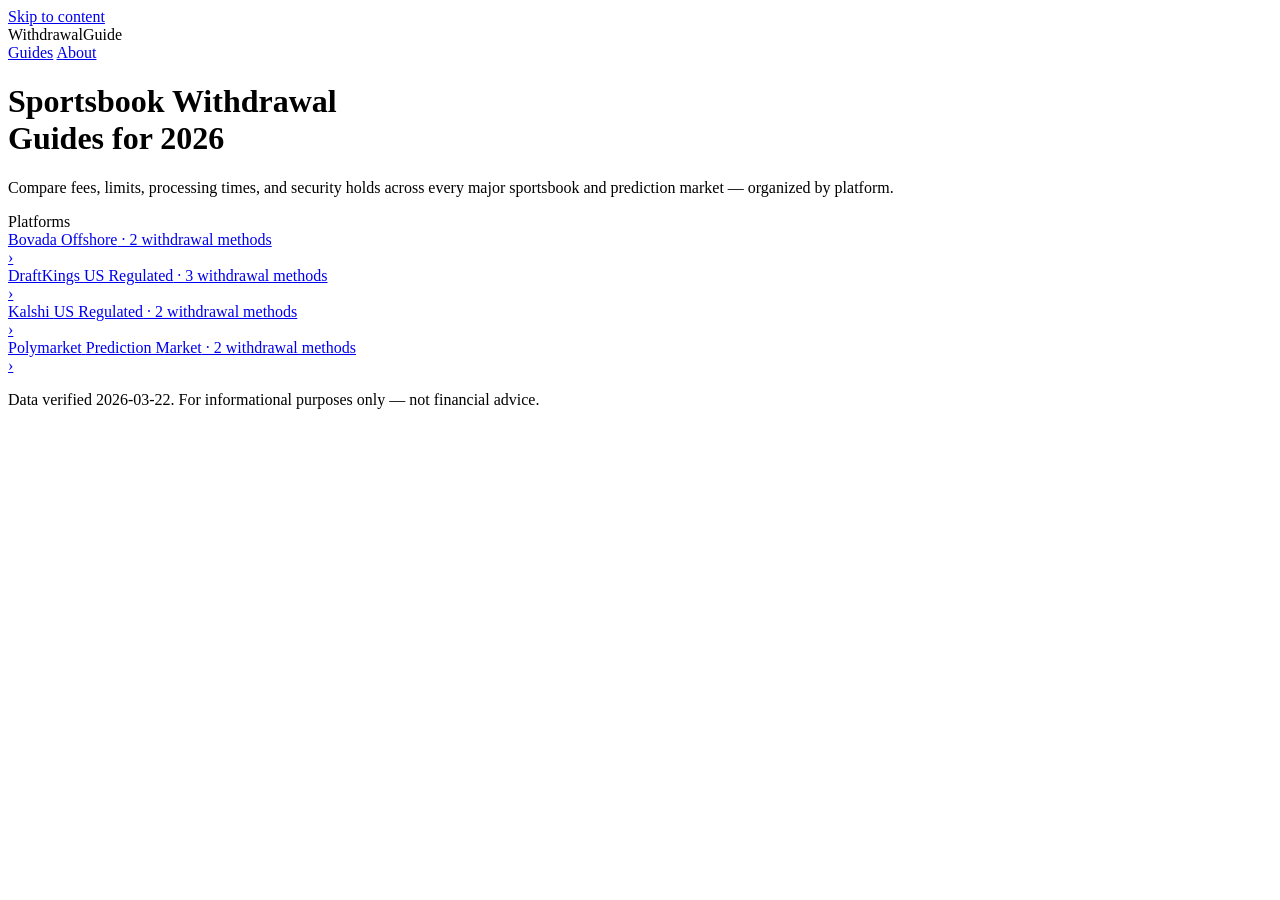
==== public/index.html @ 0494ba7b "feat: hub index page — 2-column platform grid with regulatory tags - New index-hub.html template mat" ====
<!DOCTYPE html>
<html lang="en">
<head>
<meta charset="UTF-8">
<meta name="viewport" content="width=device-width, initial-scale=1.0">
<title>Sportsbook Withdrawal Guides — Fees, Limits &amp; Processing Times (2026)</title>
<meta name="description" content="Compare withdrawal methods, fees, limits, and processing times across every major sportsbook and prediction market. Research-backed data updated for 2026.">
<link rel="canonical" href="https://www.withdrawalguide.com/">
<link rel="stylesheet" href="/platform-hub.css">
<link rel="stylesheet" href="/index-hub.css">
<script type="application/ld+json">{&#34;@context&#34;:&#34;https://schema.org&#34;,&#34;@type&#34;:&#34;WebSite&#34;,&#34;description&#34;:&#34;Compare withdrawal methods, fees, limits, and processing times across major sportsbooks.&#34;,&#34;name&#34;:&#34;WithdrawalGuide&#34;,&#34;url&#34;:&#34;https://www.withdrawalguide.com&#34;}</script>
</head>
<body>
<a class="skip-link" href="#main-content">Skip to content</a>

<header class="hub-header">
    <div class="hub-header-inner">
        <span class="hub-wordmark">WithdrawalGuide</span>
        <nav class="hub-nav" aria-label="Primary">
            <a href="/">Guides</a>
            <a href="/about">About</a>
        </nav>
    </div>
</header>

<div class="hub-hero">
    <h1 class="hub-hero-title">Sportsbook Withdrawal<br>Guides for 2026</h1>
    <p class="hub-hero-subtitle">Compare fees, limits, processing times, and security holds across every major sportsbook and prediction market — organized by platform.</p>
</div>

<main id="main-content" tabindex="-1">
    <div class="hub-container">
        <div class="hub-section-label">Platforms</div>
        <div class="hub-grid">
            <a href="/bovada/" class="hub-card">
                <div class="hub-card-content">
                    <span class="hub-card-name">Bovada</span>
                    <span class="hub-card-meta">
                        <span class="hub-tag hub-tag-offshore">Offshore</span>
                        · 2 withdrawal methods
                    </span>
                </div>
                <span class="hub-card-chevron" aria-hidden="true">›</span>
            </a>
            <a href="/draftkings/" class="hub-card">
                <div class="hub-card-content">
                    <span class="hub-card-name">DraftKings</span>
                    <span class="hub-card-meta">
                        <span class="hub-tag hub-tag-regulated">US Regulated</span>
                        · 3 withdrawal methods
                    </span>
                </div>
                <span class="hub-card-chevron" aria-hidden="true">›</span>
            </a>
            <a href="/kalshi/" class="hub-card">
                <div class="hub-card-content">
                    <span class="hub-card-name">Kalshi</span>
                    <span class="hub-card-meta">
                        <span class="hub-tag hub-tag-regulated">US Regulated</span>
                        · 2 withdrawal methods
                    </span>
                </div>
                <span class="hub-card-chevron" aria-hidden="true">›</span>
            </a>
            <a href="/polymarket/" class="hub-card">
                <div class="hub-card-content">
                    <span class="hub-card-name">Polymarket</span>
                    <span class="hub-card-meta">
                        <span class="hub-tag hub-tag-prediction">Prediction Market</span>
                        · 2 withdrawal methods
                    </span>
                </div>
                <span class="hub-card-chevron" aria-hidden="true">›</span>
            </a>
        </div>
    </div>
</main>

<footer class="hub-footer">
    <p>Data verified 2026-03-22. For informational purposes only — not financial advice.</p>
</footer>

</body>
</html>
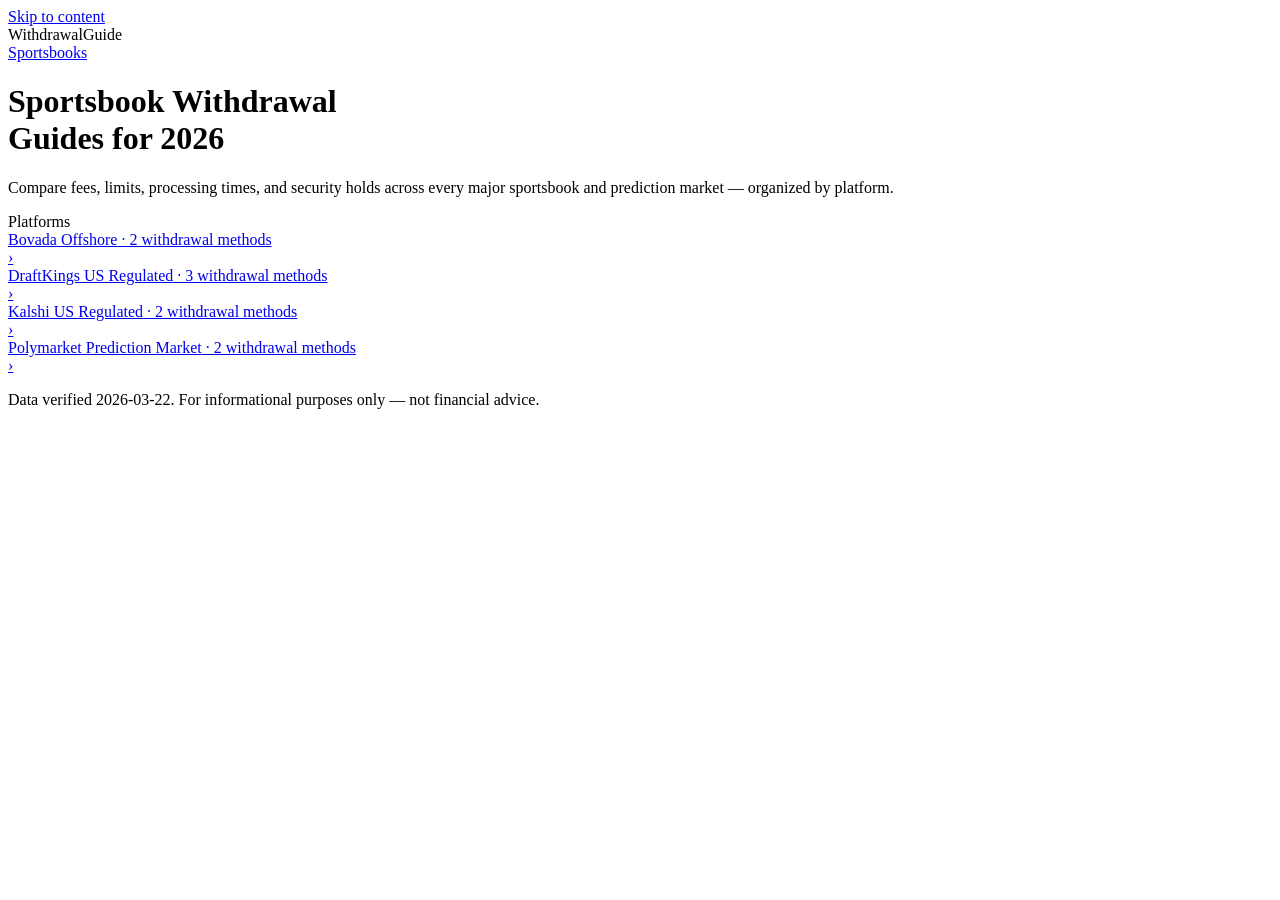
==== commit a1845f19: "fix: remove dead nav links (/about, /platforms/) causing 404s - Breadcrumb 'Sportsbooks' now links t" ====
--- a/public/index.html
+++ b/public/index.html
@@ -17,8 +17,7 @@
     <div class="hub-header-inner">
         <span class="hub-wordmark">WithdrawalGuide</span>
         <nav class="hub-nav" aria-label="Primary">
-            <a href="/">Guides</a>
-            <a href="/about">About</a>
+            <a href="/">Sportsbooks</a>
         </nav>
     </div>
 </header>
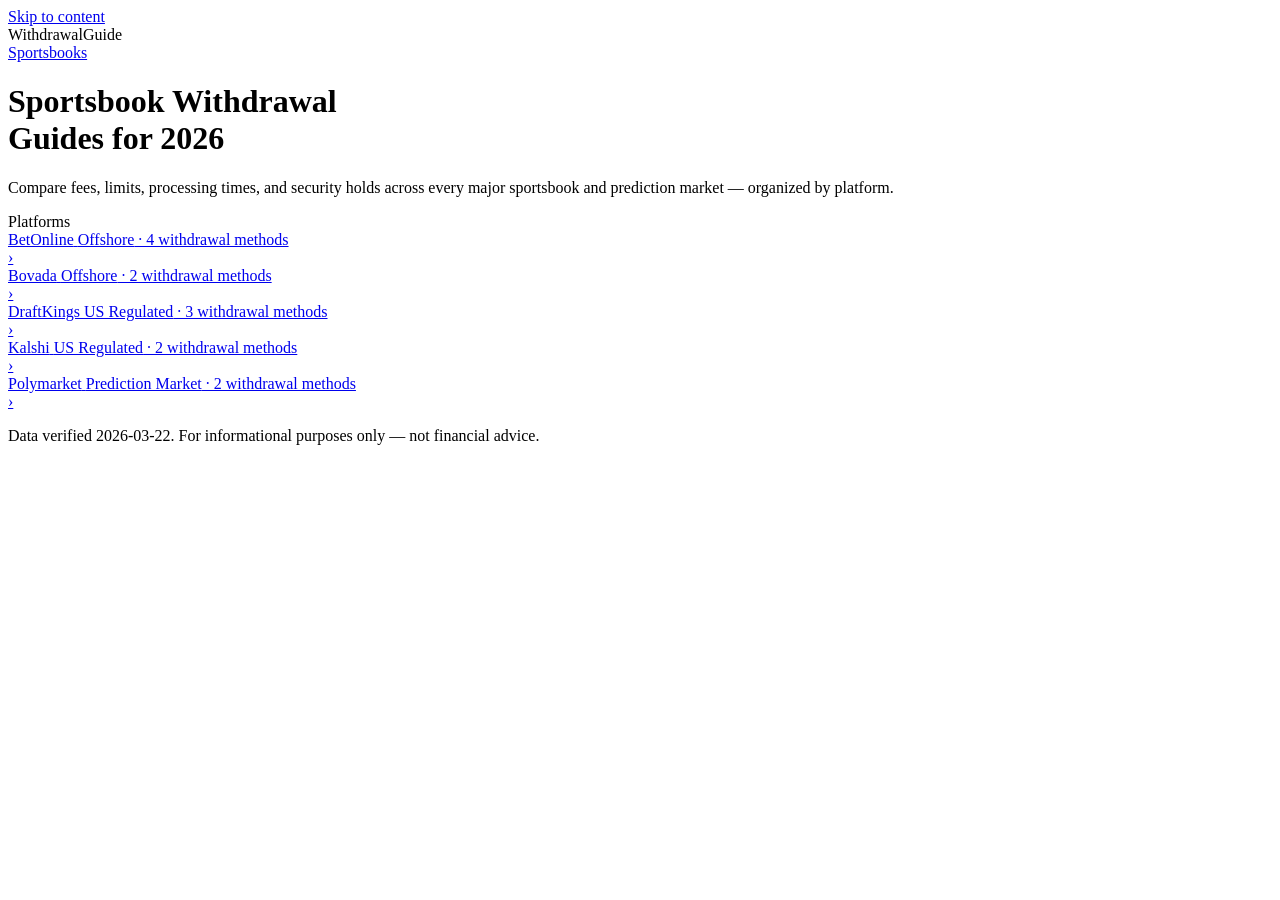
==== commit 75fbd04a: "feat: BetOnline page — tiered crypto variants schema - 17 cryptos grouped into Tier 1 (K: BTC/ETH/US" ====
--- a/public/index.html
+++ b/public/index.html
@@ -31,6 +31,16 @@
     <div class="hub-container">
         <div class="hub-section-label">Platforms</div>
         <div class="hub-grid">
+            <a href="/betonline/" class="hub-card">
+                <div class="hub-card-content">
+                    <span class="hub-card-name">BetOnline</span>
+                    <span class="hub-card-meta">
+                        <span class="hub-tag hub-tag-offshore">Offshore</span>
+                        · 4 withdrawal methods
+                    </span>
+                </div>
+                <span class="hub-card-chevron" aria-hidden="true">›</span>
+            </a>
             <a href="/bovada/" class="hub-card">
                 <div class="hub-card-content">
                     <span class="hub-card-name">Bovada</span>
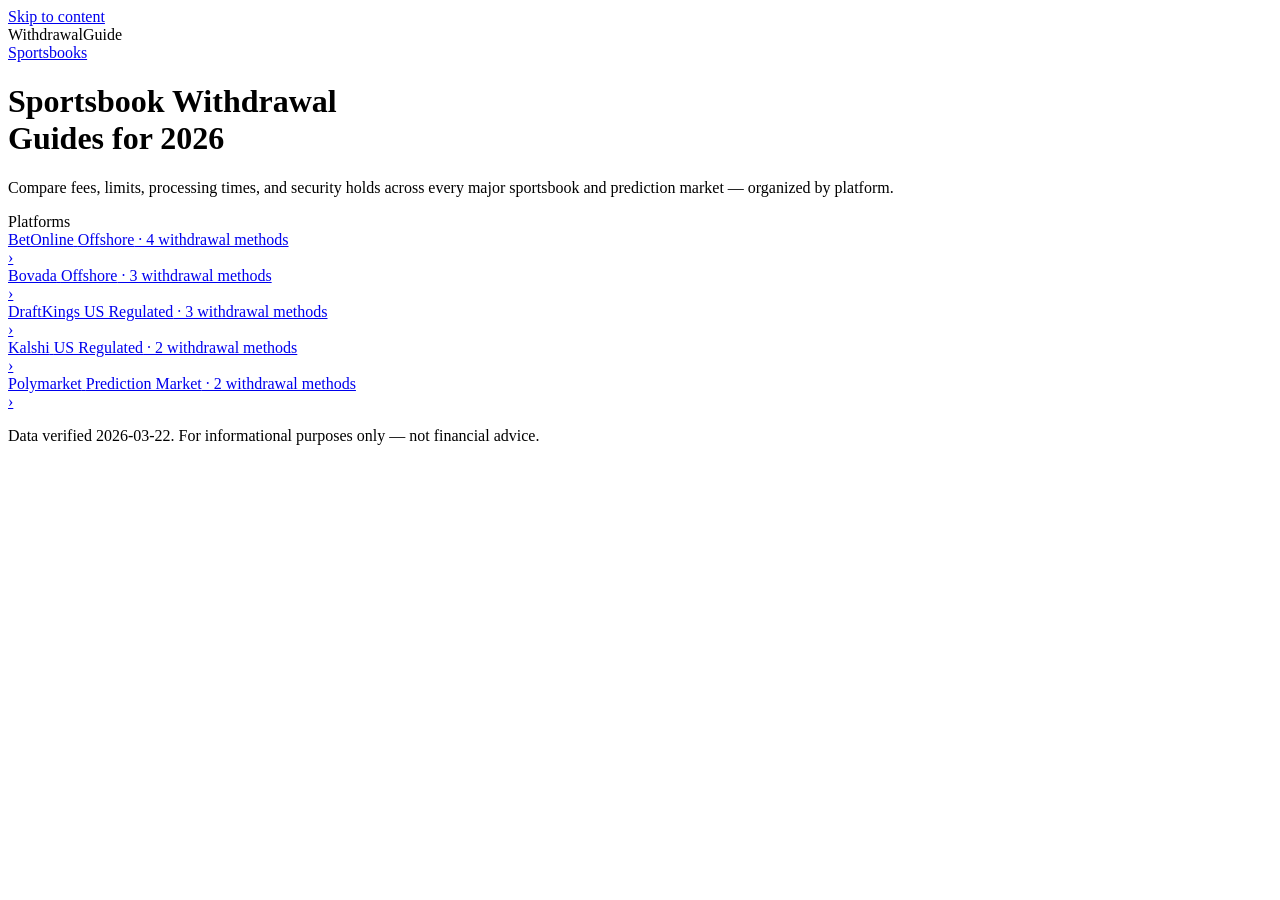
==== commit e78a25c3: "feat: Schema.org hardening — computable fields + ISO-8601 durations + Offer graph DATA LAYER (all 5 " ====
--- a/public/index.html
+++ b/public/index.html
@@ -46,7 +46,7 @@
                     <span class="hub-card-name">Bovada</span>
                     <span class="hub-card-meta">
                         <span class="hub-tag hub-tag-offshore">Offshore</span>
-                        · 2 withdrawal methods
+                        · 3 withdrawal methods
                     </span>
                 </div>
                 <span class="hub-card-chevron" aria-hidden="true">›</span>
